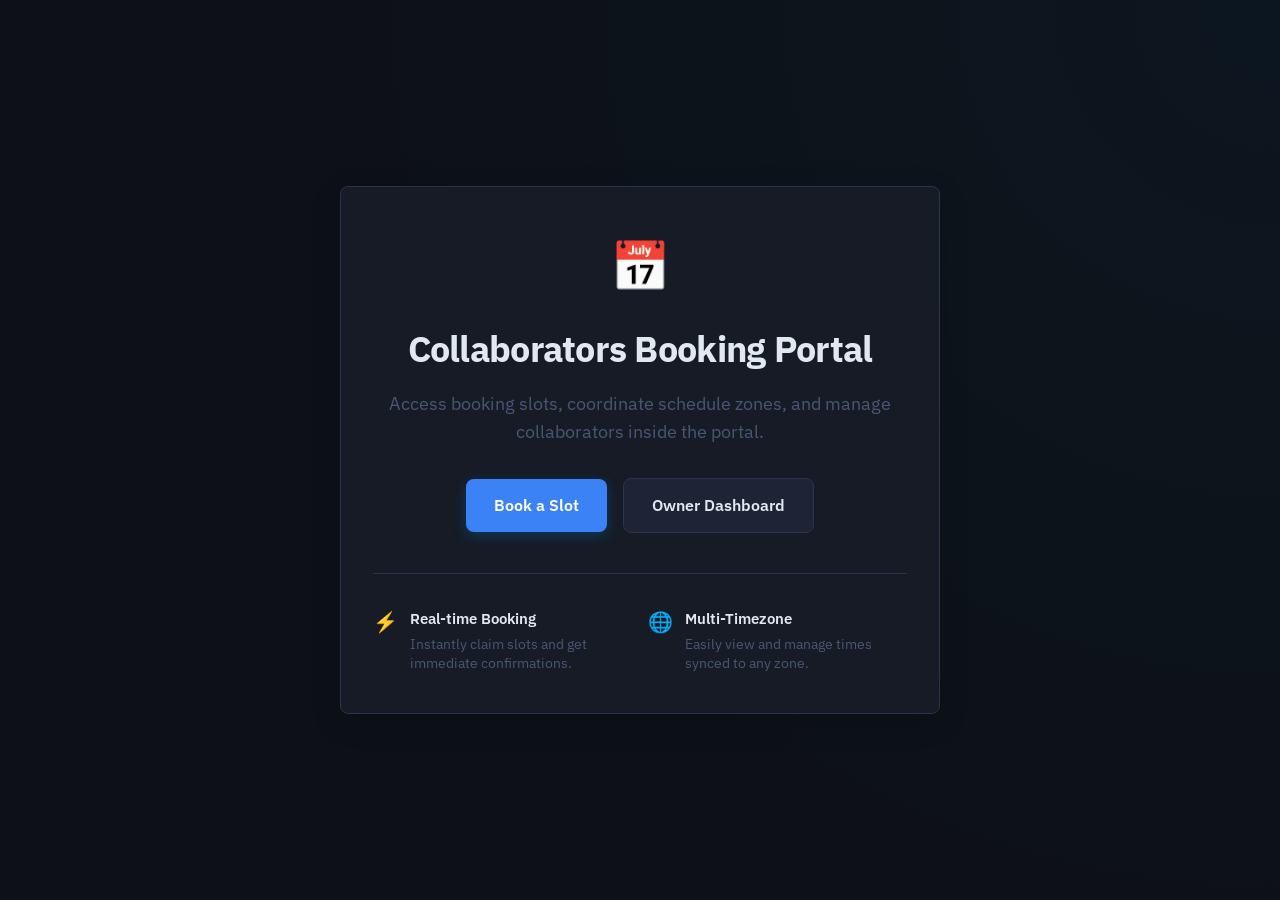
==== views/index.html @ 8b4426bd "Add landing page, move calendar to /booking, and update navbar links" ====
<!DOCTYPE html>
<html lang="en">
<head>
    <meta charset="UTF-8">
    <meta name="viewport" content="width=device-width, initial-scale=1.0">
    <title>Welcome — Collaborators Booking Portal</title>
    <link rel="stylesheet" href="/css/theme.css">
    <link rel="stylesheet" href="/css/navbar.css">
    <link rel="stylesheet" href="/css/footer.css">
    <style>
        body {
            display: flex;
            flex-direction: column;
            min-height: 100vh;
            background: var(--bg);
            color: var(--text);
            font-family: var(--font-sans, sans-serif);
            margin: 0;
        }

        .landing-container {
            flex: 1;
            display: flex;
            align-items: center;
            justify-content: center;
            padding: var(--space-8, 32px) var(--space-4, 16px);
            background: radial-gradient(circle at top right, rgba(0, 122, 204, 0.05), transparent 60%);
        }

        .landing-card {
            background: var(--surface);
            border: 1px solid var(--border);
            border-radius: var(--radius);
            padding: var(--space-10, 48px) var(--space-8, 32px);
            width: 100%;
            max-width: 600px;
            box-shadow: 0 8px 30px rgba(0,0,0,0.15);
            text-align: center;
            position: relative;
            overflow: hidden;
            transition: transform 0.3s ease, box-shadow 0.3s ease;
        }

        .landing-card:hover {
            transform: translateY(-2px);
            box-shadow: 0 12px 40px rgba(0,0,0,0.2);
        }

        .landing-logo {
            font-size: 3rem;
            margin-bottom: var(--space-4, 16px);
        }

        .landing-title {
            font-size: 2.25rem;
            font-weight: 700;
            color: var(--text);
            margin-bottom: var(--space-3, 12px);
            letter-spacing: -0.02em;
        }

        .landing-subtitle {
            font-size: 1.1rem;
            color: var(--text-muted);
            line-height: 1.6;
            margin-bottom: var(--space-8, 32px);
        }

        .landing-actions {
            display: flex;
            flex-direction: column;
            gap: var(--space-4, 16px);
            align-items: center;
            justify-content: center;
        }

        @media (min-width: 600px) {
            .landing-actions {
                flex-direction: row;
            }
        }

        .btn-landing {
            display: inline-flex;
            align-items: center;
            justify-content: center;
            padding: 14px 28px;
            font-size: 1rem;
            font-weight: 600;
            border-radius: var(--radius);
            text-decoration: none;
            transition: all 0.2s ease;
            cursor: pointer;
            width: 100%;
            box-sizing: border-box;
        }

        @media (min-width: 600px) {
            .btn-landing {
                width: auto;
            }
        }

        .btn-primary {
            background: var(--accent, #007acc);
            color: #ffffff;
            border: none;
            box-shadow: 0 4px 14px rgba(0, 122, 204, 0.3);
        }

        .btn-primary:hover {
            opacity: 0.95;
            transform: translateY(-1px);
            box-shadow: 0 6px 20px rgba(0, 122, 204, 0.4);
        }

        .btn-secondary {
            background: var(--surface-2);
            color: var(--text);
            border: 1px solid var(--border);
        }

        .btn-secondary:hover {
            background: var(--border);
            color: var(--text);
        }

        .feature-grid {
            display: grid;
            grid-template-columns: 1fr;
            gap: var(--space-4, 16px);
            margin-top: var(--space-10, 48px);
            text-align: left;
            border-top: 1px solid var(--border);
            padding-top: var(--space-8, 32px);
        }

        @media (min-width: 600px) {
            .feature-grid {
                grid-template-columns: 1fr 1fr;
            }
        }

        .feature-item {
            display: flex;
            gap: 12px;
        }

        .feature-icon {
            font-size: 1.25rem;
            color: var(--accent);
            flex-shrink: 0;
        }

        .feature-text h4 {
            margin: 0 0 4px 0;
            font-size: 0.95rem;
            font-weight: 600;
            color: var(--text);
        }

        .feature-text p {
            margin: 0;
            font-size: 0.85rem;
            color: var(--text-muted);
            line-height: 1.4;
        }
    </style>
</head>
<body>
    <div id="navbar-container"></div>

    <main class="landing-container">
        <div class="landing-card">
            <div class="landing-logo">📅</div>
            <h1 class="landing-title">Collaborators Booking Portal</h1>
            <p class="landing-subtitle">
                Access booking slots, coordinate schedule zones, and manage collaborators inside the portal.
            </p>

            <div class="landing-actions">
                <a href="/booking" class="btn-landing btn-primary">Book a Slot</a>
                <a href="/project-login" class="btn-landing btn-secondary">Owner Dashboard</a>
            </div>

            <div class="feature-grid">
                <div class="feature-item">
                    <span class="feature-icon">⚡</span>
                    <div class="feature-text">
                        <h4>Real-time Booking</h4>
                        <p>Instantly claim slots and get immediate confirmations.</p>
                    </div>
                </div>
                <div class="feature-item">
                    <span class="feature-icon">🌐</span>
                    <div class="feature-text">
                        <h4>Multi-Timezone</h4>
                        <p>Easily view and manage times synced to any zone.</p>
                    </div>
                </div>
            </div>
        </div>
    </main>

    <div id="footer-container"></div>

    <script src="/js/loader.js"></script>
    <script src="/js/theme.js"></script>
</body>
</html>
---- css/theme.css ----
/*
 * theme.css — Global Design System
 * Collaborators Booking Portal
 *
 * The single source of truth for all colours, typography, spacing,
 * and visual tokens across every page.
 *
 * Usage: <link rel="stylesheet" href="/css/theme.css">
 * Import order: theme.css → component CSS → page-specific overrides (if any)
 */

/* ─────────────────────────────────────────────
   @font-face / Google Fonts
   ───────────────────────────────────────────── */
@import url('https://fonts.googleapis.com/css2?family=IBM+Plex+Mono:wght@400;500;600&family=IBM+Plex+Sans:wght@300;400;500;600;700&display=swap');

/* ─────────────────────────────────────────────
   DARK THEME (default)
   ───────────────────────────────────────────── */
:root {
    /* --- Core Palette --- */
    --bg:              #0d1117;        /* page background */
    --bg-alt:          #101620;        /* subtle section bg */
    --surface:         #161b26;        /* cards, panels */
    --surface-2:       #1e2436;        /* inputs, nested surfaces */
    --surface-3:       #252d42;        /* hover rows, active states */
    --border:          #2a3350;        /* default borders */
    --border-subtle:   #1e2436;        /* hairline separators */

    /* --- Brand Accent --- */
    --accent:          #3b82f6;        /* primary blue */
    --accent-hover:    #2563eb;
    --accent-2:        #8b5cf6;        /* secondary violet */
    --accent-glow:     rgba(59, 130, 246, 0.15);

    /* --- Semantic --- */
    --success:         #22d3a0;
    --success-bg:      rgba(34, 211, 160, 0.12);
    --success-border:  rgba(34, 211, 160, 0.3);
    --warn:            #f59e0b;
    --warn-bg:         rgba(245, 158, 11, 0.12);
    --warn-border:     rgba(245, 158, 11, 0.3);
    --danger:          #f43f5e;
    --danger-bg:       rgba(244, 63, 94, 0.12);
    --danger-border:   rgba(244, 63, 94, 0.3);
    --info:            #38bdf8;
    --info-bg:         rgba(56, 189, 248, 0.12);
    --info-border:     rgba(56, 189, 248, 0.3);

    /* --- Typography --- */
    --text:            #e2e8f0;        /* primary text */
    --text-secondary:  #94a3b8;        /* secondary / placeholder */
    --text-muted:      #4b5675;        /* disabled / faint */
    --font-sans:       'IBM Plex Sans', -apple-system, BlinkMacSystemFont, sans-serif;
    --font-mono:       'IBM Plex Mono', 'Fira Code', Consolas, monospace;

    /* --- Spacing Scale --- */
    --space-1:  4px;
    --space-2:  8px;
    --space-3:  12px;
    --space-4:  16px;
    --space-5:  20px;
    --space-6:  24px;
    --space-8:  32px;
    --space-10: 40px;
    --space-12: 48px;

    /* --- Border Radius --- */
    --radius-sm:  4px;
    --radius:     8px;
    --radius-md:  10px;
    --radius-lg:  14px;
    --radius-xl:  20px;
    --radius-full: 9999px;

    /* --- Shadows --- */
    --shadow-sm:  0 1px 3px rgba(0,0,0,0.4);
    --shadow:     0 4px 16px rgba(0,0,0,0.5);
    --shadow-lg:  0 10px 40px rgba(0,0,0,0.7);
    --shadow-glow: 0 0 0 3px var(--accent-glow);

    /* --- Transitions --- */
    --transition: 0.15s ease;
    --transition-slow: 0.3s ease;

    /* --- Layout --- */
    --max-width:  1100px;
    --max-width-narrow: 500px;

    /* --- FullCalendar overrides --- */
    --fc-bg:                var(--surface);
    --fc-border:            var(--border);
    --fc-today-bg:          rgba(59, 130, 246, 0.08);
    --fc-event-text:        #fff;
    --fc-button-bg:         var(--surface-3);
    --fc-button-text:       var(--text);
    --fc-button-border:     var(--border);
    --fc-button-hover-bg:   var(--accent);
    --fc-button-active-bg:  var(--accent);
}

/* ─────────────────────────────────────────────
   LIGHT THEME  (opt-in via data-theme="light")
   ───────────────────────────────────────────── */
[data-theme="light"] {
    --bg:              #f0f4fa;
    --bg-alt:          #e8edf5;
    --surface:         #ffffff;
    --surface-2:       #f5f7fc;
    --surface-3:       #eaeff8;
    --border:          #d1d9eb;
    --border-subtle:   #e4e9f4;

    --accent:          #2563eb;
    --accent-hover:    #1d4ed8;
    --accent-2:        #7c3aed;
    --accent-glow:     rgba(37, 99, 235, 0.15);

    --success:         #059669;
    --success-bg:      rgba(5, 150, 105, 0.08);
    --success-border:  rgba(5, 150, 105, 0.25);
    --warn:            #d97706;
    --warn-bg:         rgba(217, 119, 6, 0.08);
    --warn-border:     rgba(217, 119, 6, 0.25);
    --danger:          #dc2626;
    --danger-bg:       rgba(220, 38, 38, 0.08);
    --danger-border:   rgba(220, 38, 38, 0.25);
    --info:            #0284c7;
    --info-bg:         rgba(2, 132, 199, 0.08);
    --info-border:     rgba(2, 132, 199, 0.25);

    --text:            #1e293b;
    --text-secondary:  #64748b;
    --text-muted:      #94a3b8;

    --shadow-sm:  0 1px 3px rgba(0,0,0,0.08);
    --shadow:     0 4px 16px rgba(0,0,0,0.1);
    --shadow-lg:  0 10px 40px rgba(0,0,0,0.18);

    --fc-bg:           var(--surface);
    --fc-border:       var(--border);
    --fc-today-bg:     rgba(37, 99, 235, 0.06);
    --fc-button-bg:    var(--surface-2);
    --fc-button-text:  var(--text);
    --fc-button-border: var(--border);
    --fc-button-hover-bg: var(--accent);
    --fc-button-active-bg: var(--accent);
}


/* ─────────────────────────────────────────────
   RESETS & BASE
   ───────────────────────────────────────────── */
*, *::before, *::after { box-sizing: border-box; margin: 0; padding: 0; }

html { scroll-behavior: smooth; }

body {
    font-family: var(--font-sans);
    background: var(--bg);
    color: var(--text);
    min-height: 100vh;
    line-height: 1.6;
    -webkit-font-smoothing: antialiased;
}

a { color: var(--accent); text-decoration: none; transition: color var(--transition); }
a:hover { color: var(--accent-hover); text-decoration: underline; }

input, select, textarea, button { font-family: inherit; }

/* ─────────────────────────────────────────────
   SCROLLBAR (dark surfaces)
   ───────────────────────────────────────────── */
::-webkit-scrollbar              { width: 6px; height: 6px; }
::-webkit-scrollbar-track        { background: var(--bg-alt); }
::-webkit-scrollbar-thumb        { background: var(--border); border-radius: 3px; }
::-webkit-scrollbar-thumb:hover  { background: var(--text-muted); }

/* ─────────────────────────────────────────────
   UTILITY HELPERS  (used across all pages)
   ───────────────────────────────────────────── */
.text-muted    { color: var(--text-secondary); }
.text-accent   { color: var(--accent); }
.text-success  { color: var(--success); }
.text-warn     { color: var(--warn); }
.text-danger   { color: var(--danger); }
.font-mono     { font-family: var(--font-mono); }
.sr-only       { position: absolute; width: 1px; height: 1px; overflow: hidden; clip: rect(0,0,0,0); white-space: nowrap; }
---- css/navbar.css ----
/*
 * navbar.css — Top Navigation Bar
 * Collaborators Booking Portal
 *
 * Depends on: theme.css
 */

.navbar {
    display: flex;
    justify-content: space-between;
    align-items: center;
    background: var(--surface);
    border-bottom: 1px solid var(--border);
    padding: 0 var(--space-5);
    height: 56px;
    position: sticky;
    top: 0;
    z-index: 200;
    /* subtle depth line at bottom */
    box-shadow: 0 1px 0 var(--border), var(--shadow-sm);
    /* full-width by default; pages can wrap in a max-width container if needed */
    width: 100%;
    box-sizing: border-box;
}

/* ── Brand ── */
.navbar-brand {
    color: var(--text);
    font-family: var(--font-mono);
    font-size: 0.95rem;
    font-weight: 600;
    letter-spacing: 0.03em;
    text-decoration: none;
    display: flex;
    align-items: center;
    gap: var(--space-2);
    transition: color var(--transition);
}

.navbar-brand:hover { color: var(--accent); text-decoration: none; }

.navbar-brand .brand-dot {
    width: 8px; height: 8px;
    background: var(--accent);
    border-radius: 50%;
    display: inline-block;
    box-shadow: 0 0 6px var(--accent);
}

/* ── Link group ── */
.navbar-links {
    display: flex;
    align-items: center;
    gap: var(--space-1);
}

.navbar-links a {
    color: var(--text-secondary);
    font-size: 0.875rem;
    font-weight: 500;
    padding: var(--space-2) var(--space-3);
    border-radius: var(--radius-sm);
    transition: background var(--transition), color var(--transition);
    white-space: nowrap;
    text-decoration: none;
}

.navbar-links a:hover {
    color: var(--text);
    background: var(--surface-3);
    text-decoration: none;
}

.navbar-links a.active {
    color: var(--accent);
    background: var(--accent-glow);
}

/* ── Navbar action buttons (logout, etc.) ── */
.navbar-actions {
    display: flex;
    align-items: center;
    gap: var(--space-3);
}

.btn-view-public {
    color: var(--text-secondary);
    font-size: 0.875rem;
    font-weight: 500;
    padding: var(--space-2) var(--space-3);
    border-radius: var(--radius-sm);
    transition: color var(--transition), background var(--transition);
    text-decoration: none;
}
.btn-view-public:hover { color: var(--text); background: var(--surface-3); text-decoration: none; }

.btn-logout {
    background: var(--danger-bg);
    color: var(--danger);
    border: 1px solid var(--danger-border);
    padding: 6px var(--space-3);
    font-size: 0.82rem;
    font-weight: 600;
    font-family: var(--font-mono);
    border-radius: var(--radius-sm);
    cursor: pointer;
    letter-spacing: 0.02em;
    transition: background var(--transition), color var(--transition);
}
.btn-logout:hover {
    background: var(--danger);
    color: #fff;
    border-color: var(--danger);
}

/* ── Theme toggle button ── */
.btn-theme-toggle {
    background: var(--surface-2);
    border: 1px solid var(--border);
    color: var(--text-secondary);
    width: 32px; height: 32px;
    border-radius: var(--radius-sm);
    font-size: 1rem;
    cursor: pointer;
    display: flex; align-items: center; justify-content: center;
    transition: background var(--transition), color var(--transition);
}
.btn-theme-toggle:hover { background: var(--surface-3); color: var(--text); }

/* ── Mobile ── */
@media (max-width: 767px) {
    .navbar {
        height: auto;
        padding: var(--space-3) var(--space-4);
        flex-wrap: wrap;
        gap: var(--space-3);
        position: relative; /* allow content to push down */
    }

    .navbar-links {
        order: 3;
        width: 100%;
        flex-wrap: wrap;
        gap: var(--space-1);
        padding-bottom: var(--space-2);
    }

    .navbar-links a { font-size: 0.82rem; }
}
---- css/footer.css ----
/*
 * footer.css — Site Footer
 * Collaborators Booking Portal
 *
 * Depends on: theme.css
 */

.site-footer {
    margin-top: var(--space-12);
    padding: var(--space-6) var(--space-5);
    border-top: 1px solid var(--border-subtle);
    text-align: center;
    font-size: 0.8rem;
    color: var(--text-muted);
    font-family: var(--font-mono);
    letter-spacing: 0.03em;
}

.site-footer a {
    color: var(--text-secondary);
    transition: color var(--transition);
}
.site-footer a:hover { color: var(--accent); }

.site-footer .footer-sep {
    margin: 0 var(--space-2);
    opacity: 0.4;
}
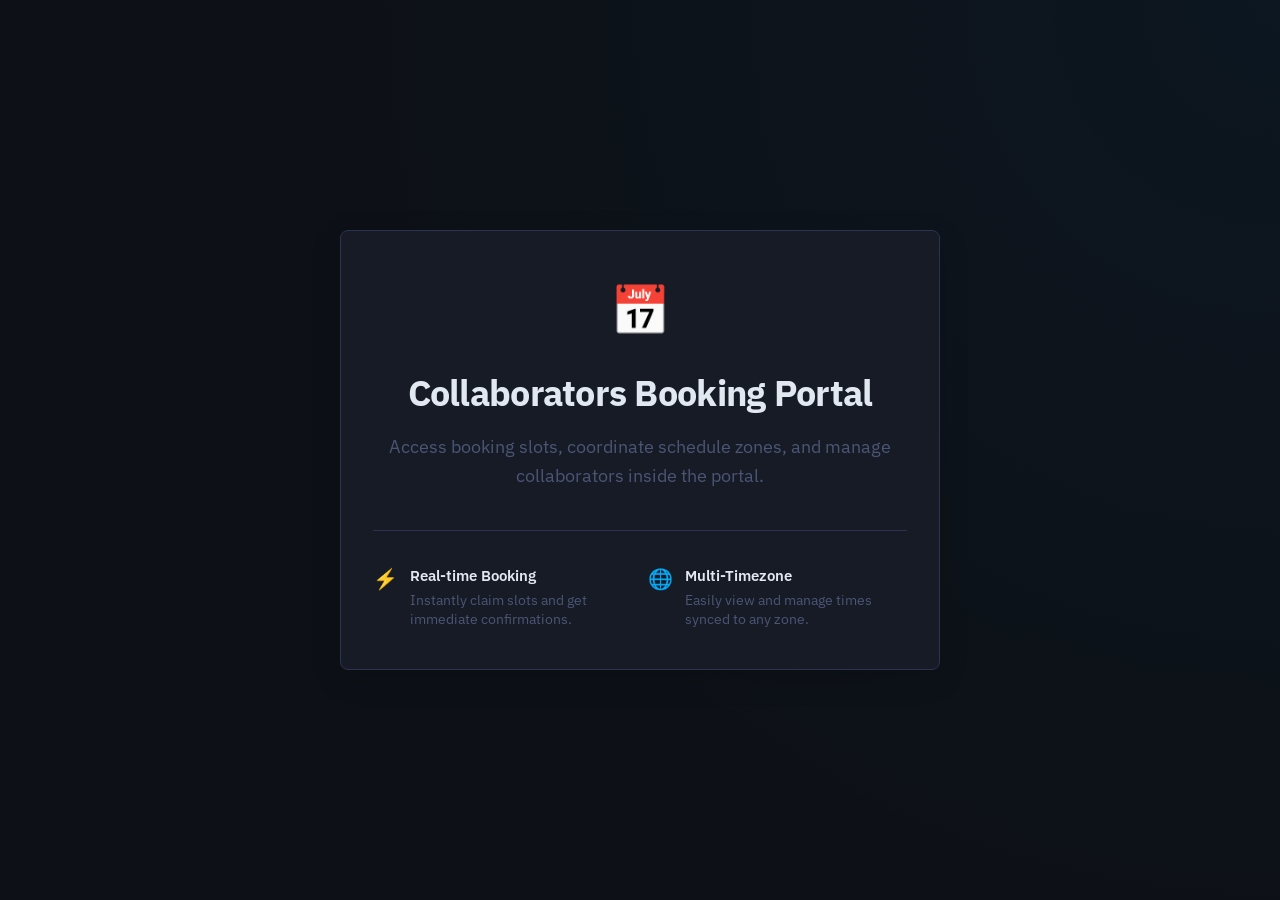
==== commit 714eb8ee: "Remove landing page action buttons" ====
--- a/views/index.html
+++ b/views/index.html
@@ -178,10 +178,7 @@
                 Access booking slots, coordinate schedule zones, and manage collaborators inside the portal.
             </p>
 
-            <div class="landing-actions">
-                <a href="/booking" class="btn-landing btn-primary">Book a Slot</a>
-                <a href="/project-login" class="btn-landing btn-secondary">Owner Dashboard</a>
-            </div>
+
 
             <div class="feature-grid">
                 <div class="feature-item">
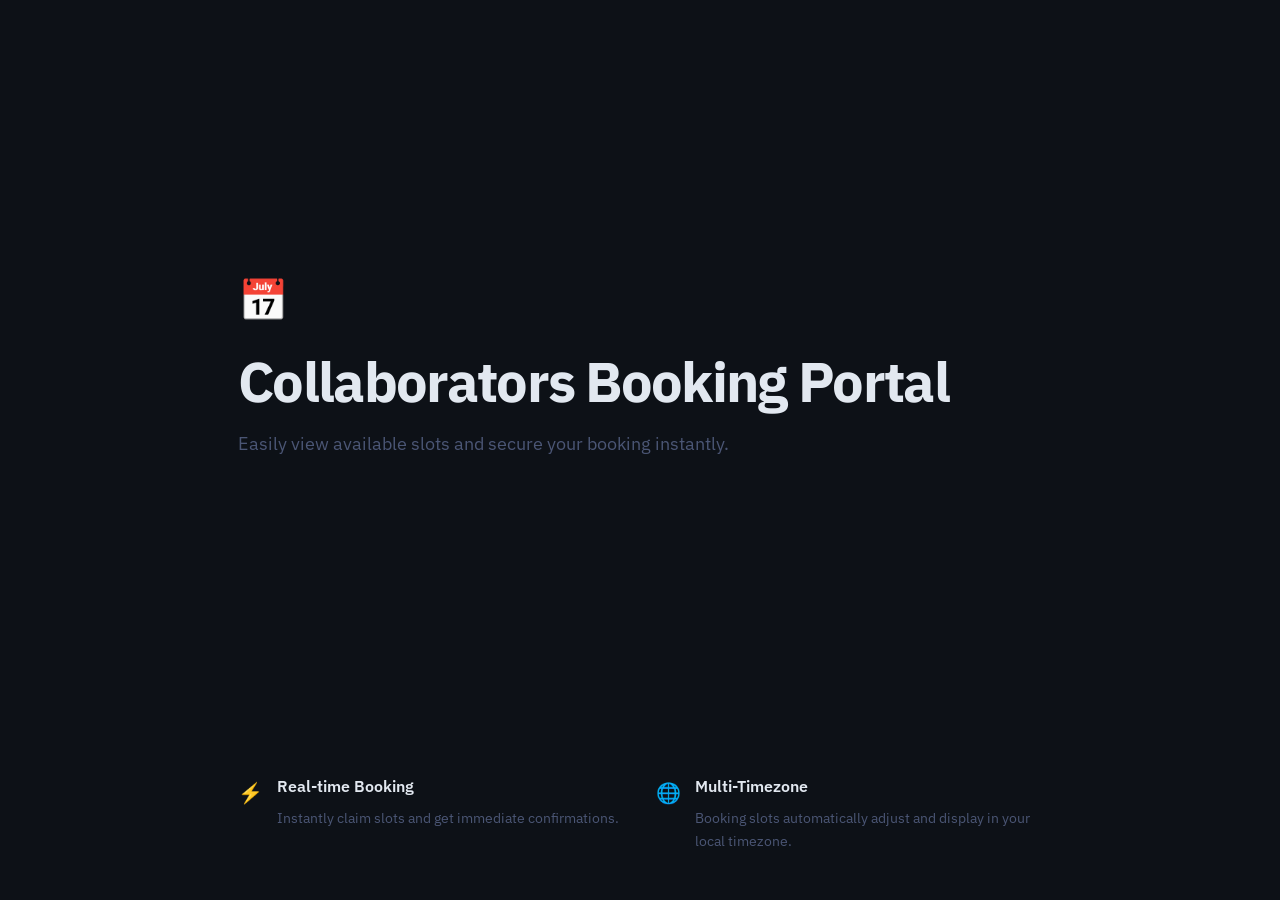
==== commit 2b47810e: "some changes" ====
--- a/views/index.html
+++ b/views/index.html
@@ -7,201 +7,42 @@
     <link rel="stylesheet" href="/css/theme.css">
     <link rel="stylesheet" href="/css/navbar.css">
     <link rel="stylesheet" href="/css/footer.css">
-    <style>
-        body {
-            display: flex;
-            flex-direction: column;
-            min-height: 100vh;
-            background: var(--bg);
-            color: var(--text);
-            font-family: var(--font-sans, sans-serif);
-            margin: 0;
-        }
-
-        .landing-container {
-            flex: 1;
-            display: flex;
-            align-items: center;
-            justify-content: center;
-            padding: var(--space-8, 32px) var(--space-4, 16px);
-            background: radial-gradient(circle at top right, rgba(0, 122, 204, 0.05), transparent 60%);
-        }
-
-        .landing-card {
-            background: var(--surface);
-            border: 1px solid var(--border);
-            border-radius: var(--radius);
-            padding: var(--space-10, 48px) var(--space-8, 32px);
-            width: 100%;
-            max-width: 600px;
-            box-shadow: 0 8px 30px rgba(0,0,0,0.15);
-            text-align: center;
-            position: relative;
-            overflow: hidden;
-            transition: transform 0.3s ease, box-shadow 0.3s ease;
-        }
-
-        .landing-card:hover {
-            transform: translateY(-2px);
-            box-shadow: 0 12px 40px rgba(0,0,0,0.2);
-        }
-
-        .landing-logo {
-            font-size: 3rem;
-            margin-bottom: var(--space-4, 16px);
-        }
-
-        .landing-title {
-            font-size: 2.25rem;
-            font-weight: 700;
-            color: var(--text);
-            margin-bottom: var(--space-3, 12px);
-            letter-spacing: -0.02em;
-        }
-
-        .landing-subtitle {
-            font-size: 1.1rem;
-            color: var(--text-muted);
-            line-height: 1.6;
-            margin-bottom: var(--space-8, 32px);
-        }
-
-        .landing-actions {
-            display: flex;
-            flex-direction: column;
-            gap: var(--space-4, 16px);
-            align-items: center;
-            justify-content: center;
-        }
-
-        @media (min-width: 600px) {
-            .landing-actions {
-                flex-direction: row;
-            }
-        }
-
-        .btn-landing {
-            display: inline-flex;
-            align-items: center;
-            justify-content: center;
-            padding: 14px 28px;
-            font-size: 1rem;
-            font-weight: 600;
-            border-radius: var(--radius);
-            text-decoration: none;
-            transition: all 0.2s ease;
-            cursor: pointer;
-            width: 100%;
-            box-sizing: border-box;
-        }
-
-        @media (min-width: 600px) {
-            .btn-landing {
-                width: auto;
-            }
-        }
-
-        .btn-primary {
-            background: var(--accent, #007acc);
-            color: #ffffff;
-            border: none;
-            box-shadow: 0 4px 14px rgba(0, 122, 204, 0.3);
-        }
-
-        .btn-primary:hover {
-            opacity: 0.95;
-            transform: translateY(-1px);
-            box-shadow: 0 6px 20px rgba(0, 122, 204, 0.4);
-        }
-
-        .btn-secondary {
-            background: var(--surface-2);
-            color: var(--text);
-            border: 1px solid var(--border);
-        }
-
-        .btn-secondary:hover {
-            background: var(--border);
-            color: var(--text);
-        }
-
-        .feature-grid {
-            display: grid;
-            grid-template-columns: 1fr;
-            gap: var(--space-4, 16px);
-            margin-top: var(--space-10, 48px);
-            text-align: left;
-            border-top: 1px solid var(--border);
-            padding-top: var(--space-8, 32px);
-        }
-
-        @media (min-width: 600px) {
-            .feature-grid {
-                grid-template-columns: 1fr 1fr;
-            }
-        }
-
-        .feature-item {
-            display: flex;
-            gap: 12px;
-        }
-
-        .feature-icon {
-            font-size: 1.25rem;
-            color: var(--accent);
-            flex-shrink: 0;
-        }
-
-        .feature-text h4 {
-            margin: 0 0 4px 0;
-            font-size: 0.95rem;
-            font-weight: 600;
-            color: var(--text);
-        }
-
-        .feature-text p {
-            margin: 0;
-            font-size: 0.85rem;
-            color: var(--text-muted);
-            line-height: 1.4;
-        }
-    </style>
+    <link rel="stylesheet" href="/css/landing.css">
 </head>
 <body>
     <div id="navbar-container"></div>
-
-    <main class="landing-container">
-        <div class="landing-card">
+ 
+    <main>
+        <section class="landing-hero">
             <div class="landing-logo">📅</div>
             <h1 class="landing-title">Collaborators Booking Portal</h1>
             <p class="landing-subtitle">
-                Access booking slots, coordinate schedule zones, and manage collaborators inside the portal.
+                Easily view available slots and secure your booking instantly.
             </p>
-
-
-
-            <div class="feature-grid">
-                <div class="feature-item">
-                    <span class="feature-icon">⚡</span>
-                    <div class="feature-text">
-                        <h4>Real-time Booking</h4>
-                        <p>Instantly claim slots and get immediate confirmations.</p>
-                    </div>
+        </section>
+ 
+        <div class="feature-list">
+            <div class="feature-row">
+                <span class="feature-icon">⚡</span>
+                <div class="feature-text">
+                    <h4>Real-time Booking</h4>
+                    <p>Instantly claim slots and get immediate confirmations.</p>
                 </div>
-                <div class="feature-item">
-                    <span class="feature-icon">🌐</span>
-                    <div class="feature-text">
-                        <h4>Multi-Timezone</h4>
-                        <p>Easily view and manage times synced to any zone.</p>
-                    </div>
+            </div>
+            <div class="feature-row">
+                <span class="feature-icon">🌐</span>
+                <div class="feature-text">
+                    <h4>Multi-Timezone</h4>
+                    <p>Booking slots automatically adjust and display in your local timezone.</p>
                 </div>
             </div>
         </div>
     </main>
-
+ 
     <div id="footer-container"></div>
-
+ 
     <script src="/js/loader.js"></script>
     <script src="/js/theme.js"></script>
 </body>
 </html>
+ 
--- a/css/landing.css
+++ b/css/landing.css
@@ -0,0 +1,104 @@
+/* landing.css - Full-width section layout for the welcome page */
+
+body {
+    display: flex;
+    flex-direction: column;
+    min-height: 100vh;
+    background: var(--bg);
+    color: var(--text);
+    font-family: var(--font-sans, sans-serif);
+    margin: 0;
+}
+
+/* ── Main wrapper ─────────────────────────────────────────── */
+main {
+    flex: 1;
+    display: flex;
+    flex-direction: column;
+}
+
+/* ── Hero section ─────────────────────────────────────────── */
+.landing-hero {
+    flex: 1;
+    display: flex;
+    flex-direction: column;
+    align-items: flex-start;
+    justify-content: center;
+    padding: var(--space-16, 80px) var(--space-12, 64px);
+    max-width: 900px;
+    margin: 0 auto;
+    width: 100%;
+    box-sizing: border-box;
+}
+
+.landing-logo {
+    font-size: 2.5rem;
+    margin-bottom: var(--space-5, 20px);
+}
+
+.landing-title {
+    font-size: clamp(2rem, 5vw, 3.5rem);
+    font-weight: 700;
+    color: var(--text);
+    margin: 0 0 var(--space-4, 16px) 0;
+    letter-spacing: -0.03em;
+    line-height: 1.1;
+}
+
+.landing-subtitle {
+    font-size: 1.15rem;
+    color: var(--text-muted);
+    line-height: 1.7;
+    margin: 0;
+    max-width: 520px;
+}
+
+/* ── Features section ─────────────────────────────────────── */
+.feature-list {
+    width: 100%;
+    max-width: 900px;
+    margin: 0 auto;
+    padding: var(--space-12, 64px);
+    box-sizing: border-box;
+    display: grid;
+    grid-template-columns: 1fr 1fr;
+    gap: var(--space-10, 48px) var(--space-8, 32px);
+}
+
+.feature-row {
+    display: flex;
+    align-items: flex-start;
+    gap: 14px;
+}
+
+.feature-icon {
+    font-size: 1.25rem;
+    flex-shrink: 0;
+    margin-top: 3px;
+}
+
+.feature-text h4 {
+    margin: 0 0 6px 0;
+    font-size: 1rem;
+    font-weight: 600;
+    color: var(--text);
+}
+
+.feature-text p {
+    margin: 0;
+    font-size: 0.9rem;
+    color: var(--text-muted);
+    line-height: 1.6;
+}
+
+/* ── Responsive ───────────────────────────────────────────── */
+@media (max-width: 640px) {
+    .landing-hero {
+        padding: var(--space-10, 48px) var(--space-5, 20px);
+    }
+
+    .feature-list {
+        grid-template-columns: 1fr;
+        padding: var(--space-8, 32px) var(--space-5, 20px);
+    }
+}
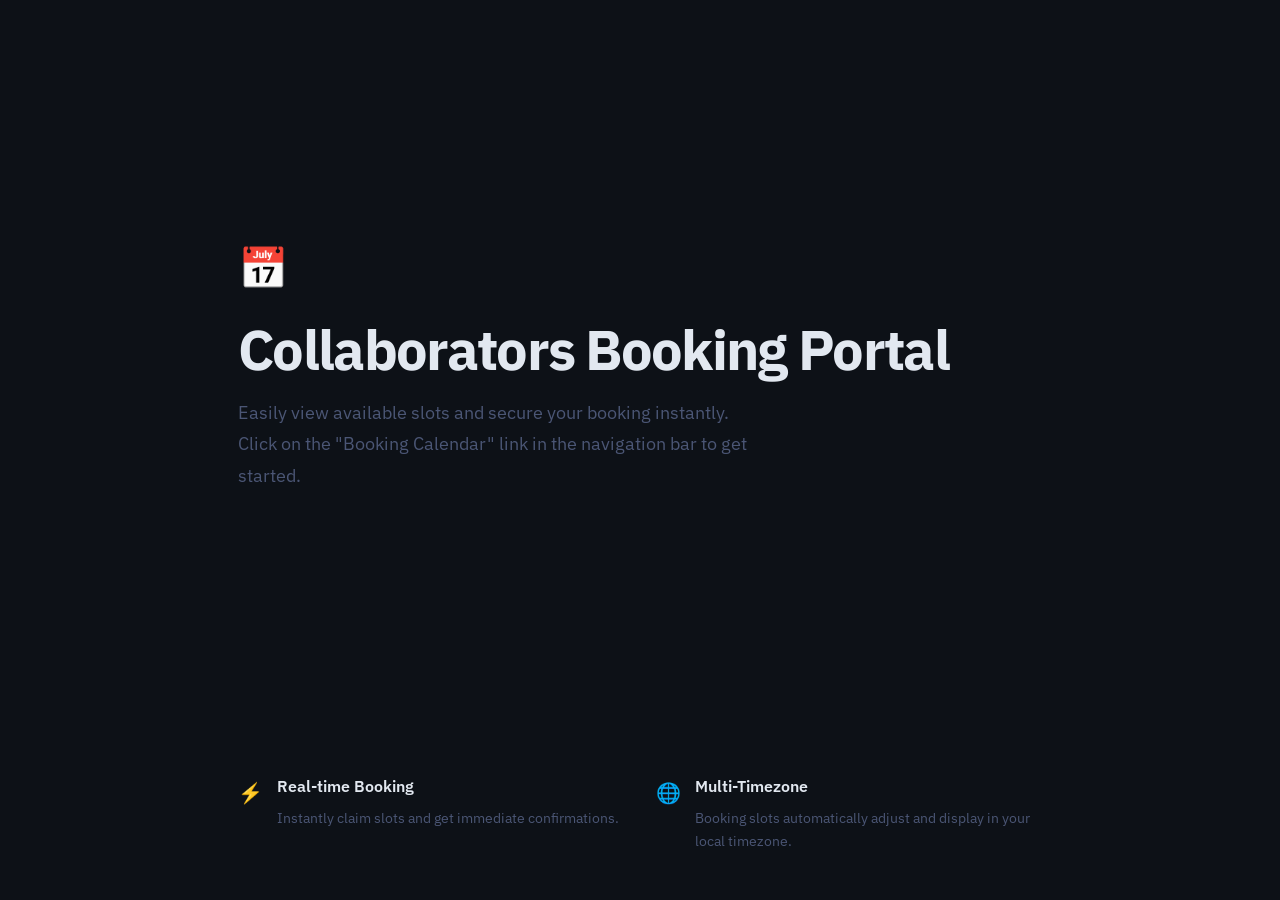
==== commit 4dc97626: "some changes" ====
--- a/views/index.html
+++ b/views/index.html
@@ -18,6 +18,7 @@
             <h1 class="landing-title">Collaborators Booking Portal</h1>
             <p class="landing-subtitle">
                 Easily view available slots and secure your booking instantly.
+                Click on the "Booking Calendar" link in the navigation bar to get started.
             </p>
         </section>
  
